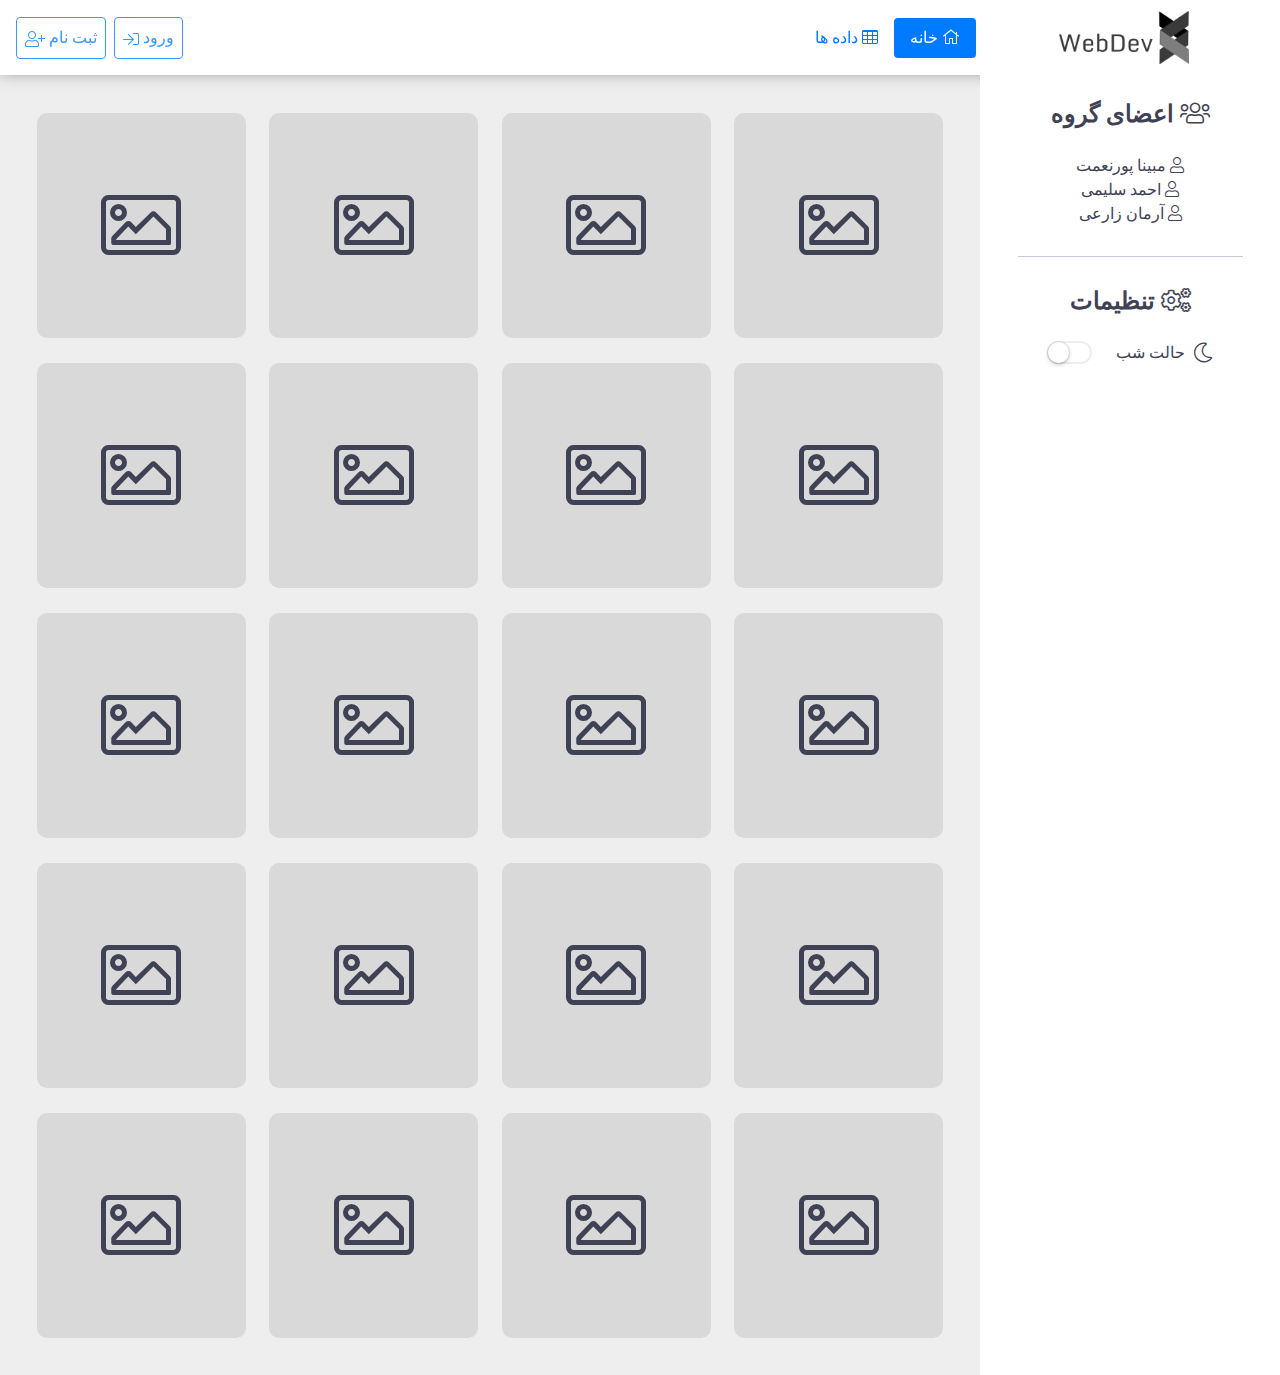
==== front/index.html @ 5ca036c7 "apply dark mode" ====
<!doctype html>
<html lang="en">
<head>
    <meta charset="UTF-8">
    <meta name="viewport"
          content="width=device-width, user-scalable=no, initial-scale=1.0, maximum-scale=1.0, minimum-scale=1.0">
    <meta http-equiv="X-UA-Compatible" content="ie=edge">
    <title>AMA Dev</title>

    <!-- Favicon -->
    <link rel="icon" type="image/png" href="images/favicon-blue.png"/>

    <!-- Fonts -->
    <link href='https://cdn.fontcdn.ir/Font/Persian/Samim/Samim.css' rel='stylesheet' type='text/css'>

    <!-- FontAwesome   -->
    <link rel="stylesheet" href="css/fontawesome.min.css">

    <!-- Bootstrap -->
    <link rel="stylesheet" href="css/bootstrap.min.css">

    <!-- IOS Switch Button -->
    <link rel="stylesheet" href="css/ios-switch-button.css">

    <link rel="stylesheet" href="css/main.css">
    <link rel="stylesheet" href="css/login-register.css">

    <script src="js/jquery-3.5.1.min.js"></script>

</head>
<body>
<nav id="top-nav" class="d-flex align-items-center navbar">
    <div class="logo-container">
        <img src="images/logo-black.png" alt="Logo" id="day-logo">
        <img src="images/logo-blue.png" alt="Logo" id="night-logo">
    </div>
    <div id="sub-menu" class="d-flex align-items-center">
        <ul class="p-2 nav nav-pills" id="pills-tab" role="tablist">
            <li class="nav-item" role="presentation">
                <a class="nav-link active" data-toggle="tab" href="#pills-home" role="tab" aria-controls="nav-home-tab" aria-selected="true"><i class="fal fa-home"></i> <span>خانه</span></a>
            </li>
            <li class="nav-item" role="presentation">
                <a class="nav-link" data-toggle="tab" href="#pills-data" role="tab" aria-controls="nav-data-tab" aria-selected="false"><i class="fal fa-table"></i> <span>داده ها</span></a>
            </li>
        </ul>
        <button class="mr-auto p-2 btn btn-outline-custom login-btn ml-2" onclick="openModal('login')"><span>ورود</span> <i class="fal fa-sign-in"></i></button>
        <button class="p-2 btn btn-outline-custom login-btn" onclick="openModal('register')"><span>ثبت نام</span> <i class="fal fa-user-plus"></i></button>
    </div>
    <i class="fal fa-bars fa-2x toggle-menu-bars" id="toggle-menu-btn" data-status=""></i>
</nav>

<aside id="sidebar">
    <h4><i class="fal fa-users"></i> اعضای گروه </h4>
    <ul class="contributors p-0 text-center list-unstyled">
        <li><i class="fal fa-user"></i> مبینا پورنعمت</li>
        <li><i class="fal fa-user"></i> احمد سلیمی</li>
        <li><i class="fal fa-user"></i> آرمان زارعی</li>
    </ul>
    <hr>
    <h4><i class="fal fa-cogs"></i> تنظیمات</h4>
    <div class="d-flex justify-content-center" id="night-mode-setting">
        <div class="ml-4 d-flex align-items-center">
            <i class="fal fa-moon night-mode-icon ml-2"></i>
            <span>حالت شب</span>
        </div>
        <div class="switch" id="switch-wrap-1">
            <input type="checkbox"  id="switch-1"/>
            <label class="toggle" for="switch-1"></label>
        </div>
    </div>
</aside>
<div id="main-container" class="tab-content">
    <div class="tab-pane fade show active" id="pills-home" role="tabpanel" aria-labelledby="pills-home-tab">
        <div class="grid-container">
            <div class="grid-item"><div class="image-container"><i class="fal fa-image"></i></div></div>
            <div class="grid-item"><div class="image-container"><i class="fal fa-image"></i></div></div>
            <div class="grid-item"><div class="image-container"><i class="fal fa-image"></i></div></div>
            <div class="grid-item"><div class="image-container"><i class="fal fa-image"></i></div></div>
            <div class="grid-item"><div class="image-container"><i class="fal fa-image"></i></div></div>
            <div class="grid-item"><div class="image-container"><i class="fal fa-image"></i></div></div>
            <div class="grid-item"><div class="image-container"><i class="fal fa-image"></i></div></div>
            <div class="grid-item"><div class="image-container"><i class="fal fa-image"></i></div></div>
            <div class="grid-item"><div class="image-container"><i class="fal fa-image"></i></div></div>
            <div class="grid-item"><div class="image-container"><i class="fal fa-image"></i></div></div>
            <div class="grid-item"><div class="image-container"><i class="fal fa-image"></i></div></div>
            <div class="grid-item"><div class="image-container"><i class="fal fa-image"></i></div></div>
            <div class="grid-item"><div class="image-container"><i class="fal fa-image"></i></div></div>
            <div class="grid-item"><div class="image-container"><i class="fal fa-image"></i></div></div>
            <div class="grid-item"><div class="image-container"><i class="fal fa-image"></i></div></div>
            <div class="grid-item"><div class="image-container"><i class="fal fa-image"></i></div></div>
            <div class="grid-item"><div class="image-container"><i class="fal fa-image"></i></div></div>
            <div class="grid-item"><div class="image-container"><i class="fal fa-image"></i></div></div>
            <div class="grid-item"><div class="image-container"><i class="fal fa-image"></i></div></div>
            <div class="grid-item"><div class="image-container"><i class="fal fa-image"></i></div></div>
        </div>
    </div>
    <div class="tab-pane fade" id="pills-data" role="tabpanel" aria-labelledby="pills-data-tab">
        <!-- TODO : Mobina -->
        Lorem ipsum dolor sit amet, consectetur adipisicing elit. Animi, ipsum natus nihil nulla pariatur sunt tempore veniam. Adipisci alias aliquam aperiam blanditiis consequatur impedit nemo quam recusandae saepe. Accusantium aperiam asperiores blanditiis consectetur deserunt dignissimos distinctio dolorem, earum eos explicabo facere facilis id impedit incidunt maiores nostrum nulla, odio pariatur repellendus, sint tenetur totam voluptas voluptatem! Ab alias animi architecto asperiores atque beatae blanditiis culpa cum deleniti dolor, doloremque ducimus eius ex facere harum in incidunt inventore magnam magni modi molestiae mollitia nam neque nobis obcaecati perferendis quae qui quibusdam quisquam recusandae reiciendis similique suscipit tempora temporibus veniam vero voluptates. Aperiam doloremque esse illo labore nostrum numquam quaerat ullam velit voluptatem. Ad aliquam architecto beatae consectetur corporis error esse est excepturi, exercitationem id itaque libero nihil, nisi nobis nostrum nulla pariatur quisquam sed sit ullam unde, ut voluptates! Aspernatur corporis impedit modi, quo ullam voluptates! Adipisci blanditiis commodi dignissimos dolorum ducimus earum, eligendi eum excepturi id illum impedit ipsam magnam maiores minus nam nemo neque nisi numquam obcaecati officiis porro possimus praesentium quaerat recusandae reiciendis rem rerum sequi similique sit ullam unde velit voluptate voluptatum. Aperiam atque aut corporis dolor eveniet incidunt iusto laborum molestias natus nisi numquam possimus quisquam, soluta sunt, tempora veniam veritatis, voluptas voluptates! Asperiores blanditiis consequatur corporis dolore eligendi, fugit, hic nostrum optio quam qui sit tempore! A accusamus, amet animi assumenda, beatae commodi cupiditate deserunt dolore earum eligendi eos esse harum hic in incidunt itaque molestiae nam nemo neque non numquam placeat possimus praesentium quam quia quis quod recusandae reiciendis sapiente sit sunt ullam vel velit voluptas voluptatem voluptates voluptatibus? A adipisci aliquam culpa facere illum, iste laborum libero maiores minus molestiae natus, nostrum porro quos reiciendis rem repellat sed sunt tenetur velit, voluptatem. Cumque, enim esse expedita inventore iure odio repellendus repudiandae voluptate? Adipisci aut beatae consequatur distinctio, earum eveniet ex explicabo harum inventore iure molestiae molestias officiis omnis placeat porro possimus quasi quis ratione recusandae repudiandae rerum sequi tempore veritatis voluptas voluptatem. Deleniti dolor dolorem facere laudantium maiores, mollitia perspiciatis quasi repellendus sunt? Adipisci atque ipsa laudantium ratione sapiente tempora ullam. At dolor facere iste obcaecati quo reiciendis rerum, vitae. Ea nesciunt ullam vero voluptatem? Adipisci delectus dolores ducimus est nobis odit qui quos unde veniam voluptate. Cumque cupiditate dignissimos doloribus ea enim ex incidunt ipsam mollitia non, possimus quod voluptatum! Culpa error incidunt inventore numquam officiis qui quos sint tempora tenetur unde. A blanditiis eaque, in incidunt nihil nisi optio quisquam quos repellendus suscipit. Aliquam architecto blanditiis dolore enim error minima natus, qui! Aspernatur ea eligendi id incidunt, iusto officia sunt vel? Alias atque blanditiis, delectus dolore doloremque ea enim, esse facere fugit ipsa libero nemo nesciunt perspiciatis, repellat reprehenderit voluptate voluptatibus voluptatum. Amet architecto asperiores aspernatur corporis debitis ipsa iusto minima molestiae natus nesciunt, odit, provident quia saepe sapiente sed sunt tenetur ut. Ad aspernatur harum minima temporibus vel? Eius facilis fugit vitae. Aperiam asperiores assumenda beatae blanditiis, consectetur corporis delectus deserunt dignissimos doloremque dolores dolorum ea eum exercitationem hic id itaque iure laudantium magnam, molestias nihil nostrum nulla omnis quaerat quod quos reiciendis rem suscipit tempora vel voluptate. Alias animi aperiam blanditiis corporis dicta dignissimos dolor dolores eveniet excepturi hic id inventore ipsa ipsum iure magnam minima molestiae molestias necessitatibus non nostrum odio omnis perspiciatis porro qui quibusdam quis quo quod, recusandae sit sunt tempora totam voluptate voluptatem. Expedita minima non soluta? Expedita illo iure praesentium quibusdam reprehenderit sunt veniam voluptatem. Alias, blanditiis esse expedita labore officiis soluta tenetur. Ad, aperiam, modi? Alias aliquam corporis cumque debitis dolorem dolores eius error eveniet harum id impedit incidunt non odio perferendis placeat quasi sapiente tempora temporibus velit veritatis vero vitae, voluptates! Aperiam corporis error excepturi exercitationem ipsum iste porro reprehenderit sunt tempore tenetur? A amet dicta dolor esse eum ipsum, iure, laboriosam maiores natus nobis, possimus repudiandae sint voluptatem. At atque consectetur cupiditate dolor fugiat laborum molestiae nulla, pariatur quia quidem quod quos repellat sapiente similique tempore vero voluptas? Aperiam assumenda facere ipsam officiis quisquam repudiandae similique tempore tenetur. Consectetur eveniet fuga id ipsa quidem recusandae veniam? Dignissimos est ipsa soluta? Ad amet aperiam architecto aspernatur beatae commodi, consectetur consequatur corporis dicta dignissimos distinctio ducimus earum eius eligendi explicabo facere fugit harum hic id illo iste magni molestias necessitatibus nihil nostrum numquam quaerat, quam quia quidem quis quos ratione sunt, totam? Ab amet architecto, asperiores blanditiis culpa cum, deserunt dicta eaque eius enim excepturi explicabo harum incidunt ipsam magni molestiae natus nemo, obcaecati omnis pariatur reiciendis repellendus rerum sequi similique suscipit ullam voluptas? A aut corporis ea error exercitationem facilis incidunt necessitatibus obcaecati odio optio placeat praesentium quasi quibusdam, rem reprehenderit sapiente totam unde voluptatum. Ab atque, commodi dolor enim exercitationem harum illum, iure molestias, non recusandae reprehenderit tempore veritatis voluptas! Ab ad adipisci alias aliquid, assumenda blanditiis dignissimos doloribus dolorum eos, est et eum fuga magnam molestias necessitatibus nisi non nulla numquam odit perspiciatis quas quis quod recusandae reiciendis saepe sint soluta suscipit tempora temporibus voluptatem? A consectetur deserunt, fugit id magnam molestiae neque perferendis sapiente tempore ut. Ad beatae blanditiis modi praesentium quas quo quos ratione suscipit. Aperiam eum excepturi magnam maxime molestias sunt tenetur vel! Assumenda atque consectetur consequuntur cum cumque dolor ea, earum eius eveniet expedita id iure libero magnam minima modi nobis non nulla pariatur quo quos rem sapiente sint sit totam ut vel voluptates voluptatum. A ab accusamus aliquam asperiores assumenda autem cumque delectus dignissimos distinctio doloribus eaque esse et exercitationem fuga natus nemo nesciunt numquam perspiciatis quae, quaerat quisquam quod quos recusandae reiciendis repellendus repudiandae soluta, sunt totam unde velit veritatis, vero vitae voluptatibus? Aliquid assumenda atque beatae corporis, cupiditate dignissimos, dolorum esse facilis labore laborum laudantium libero magnam nesciunt odio optio possimus quae vel, velit? Accusantium autem dolorum eaque ex incidunt libero magnam maiores minima nobis nostrum obcaecati quibusdam reiciendis repellat sapiente, sed, suscipit totam! Ab culpa cumque dolor dolore dolorem doloremque doloribus eius, enim, illum labore laboriosam, laborum modi natus necessitatibus optio pariatur possimus praesentium quae quaerat quasi quisquam quod reiciendis ullam voluptatibus.
    </div>
</div>
<div id="modal">
    <div class="login-parent" style="height: 100vh;">

        <nav id="login-nav" class="d-flex align-items-center navbar login-container">
            <div class="login-logo-container r-2">
                <img src="images/logo-black.png" alt="Logo" id="day-logo">
                <img src="images/logo-blue.png" alt="Logo" id="night-logo">
            </div>
            <div class="d-flex align-items-center">
    
                <button onclick="closeModal()" id="go-home" class="mr-auto p-2 ml-2 text-decoration-none btn"><span>بازگشت به خانه</span> <i
                        class="fal fa-angle-double-left"></i></button>
            </div>
        </nav>
    
        <div id="login-box" class="row login-container">
            <div class="col login-box">
                <div class="row tab-header">
                    <div class="col-6 p-0">
                        <button id="register-tab-btn" class="text-center h-100 w-100 m-0 btn btn-custom border-0 rounded-0" disabled><b>ثبت‌نام</b></button>
                    </div>
                    <div class="col-6 p-0">
                        <button id="login-tab-btn" class="text-center h-100 w-100 m-0 btn btn-custom rounded-0"><b>ورود</b></button>
                    </div>
                </div>
                <div id="register-tab" class="row form-tab">
                    <div class="m-auto">
                        <input id="register-email-input" type="email" class="form-control my-2 logreg-input login-form-item" placeholder="ایمیل">
                        <input id="register-password-input" type="password" class="form-control my-2 logreg-input login-form-item" placeholder="رمز عبور">
                        <input id="register-repeat-password-input" type="password" class="form-control my-2 logreg-input login-form-item" placeholder="تکرار رمز عبور">
                        <div class="form-check my-2">
                            <div class="float-right">
                                <input id="register-accept-rules" class="form-check-input float-right" type="checkbox" value="" id="acceptRules">
                            </div>
                            <label class="form-check-label mr-4 float-right accept-rules-label" for="acceptRules">
                                <small>
                                    قوانین و شرایط را می‌پذیرم
                                </small>
                            </label>
                        </div>
                        <button onclick="register()" type="button" class="btn btn-custom my-2 p-2 login-form-item">ثبت‌نام</button>
                    </div>
                </div>
    
                <div id="login-tab" class="row d-none form-tab">
                    <div class="m-auto">
                        <input id="login-email-input" type="email" class="form-control my-2 logreg-input login-form-item" placeholder="ایمیل">
                        <input id="login-password-input" type="password" class="form-control my-2 logreg-input login-form-item" placeholder="رمز عبور">
                        <button onclick="login()" type="button" class="btn btn-custom my-2 p-2 login-form-item">ورود</button>
                    </div>
                </div>

                <div id="alert-zone" class="row tab-footer px-2">
                </div>
            </div>
            <div id="login-image" class="col p-0">
                <div class="p-relative text-center">
                    <div class="image-text h4">عبارتی کوتاه و دلخواه که کاربر را به ثبت‌نام تشویق کند.</div>
                </div>
            </div>
        </div>
    
        <!-- Loading JS -->
        <script src="js/main.js"></script>
        <script src="js/login-register-tab-toggle.js"></script>
    </div>
</div>
<!-- Loading JS -->
<script src="js/bootstrap.min.js"></script>
<script src="js/ios-switch-button.js"></script>
<script src="js/login-register-tab-toggle.js"></script>
<script src="js/main.js"></script>
</body>
</html>
---- front/css/ios-switch-button.css ----
.switch,
.switch input,
.switch .toggle {
    /* Share Layout Settings */
    font-size: 10px;
    width: 4.5em;
    height: 2.3em;
    margin: 0;
    padding: 0;
    position: relative;
    display: inline-block;
    box-sizing: border-box;
    text-align: left;
    cursor: pointer;
    background: transparent;
    border: none;
    appearance: none;
    user-select: none;
    -webkit-tap-highlight-color: rgba(0, 0, 0, 0);
    -webkit-touch-callout: none;
    transform: translateZ(0);
}

.switch {
    /* Animations to Replace Transition Sliding */
}
.switch input, .switch .toggle {
    /* Increase hit area */
}
.switch input::after, .switch .toggle::after {
    content: "";
    position: absolute;
    top: -1.4em;
    left: -1.4em;
    bottom: -1.4em;
    right: -1.4em;
}
.switch input {
    z-index: 2;
    position: absolute;
    top: 0;
    left: 0;
    opacity: 0;
}
.switch .toggle {
    z-index: 1;
    box-shadow: inset 0 0 0 0.2em #eee;
    border-radius: 2.3em;
    transition: box-shadow 0.3s ease-in-out, padding 0.25s ease-in-out;
    transition-delay: 0s, 0s;
    /* Round Switch */
}
.switch .toggle::before {
    content: "";
    display: inline-block;
    height: 2.1em;
    width: 2.1em;
    margin: 0.1em 0 0 0.1em;
    background-color: #fff;
    border-radius: 2.1em;
    box-shadow: 0 0.2em 0.4em 0 rgba(0, 0, 0, 0.2), 0 0 0.1em 0.1em rgba(0, 0, 0, 0.1);
    transform: translateZ(0);
    transition: all 0.1s linear 0.025s;
}
.switch input:active + .toggle {
    box-shadow: inset 0 0 0 2.6285714286em #eee !important;
}
.switch input:checked + .toggle {
    box-shadow: inset 0 0 0 2.6285714286em #3699FF !important;
    padding-left: 4.4em;
}
.switch.hit input + .toggle {
    animation: slide-off 0.4s ease both;
}
.switch.hit input:checked + .toggle {
    animation: slide-on 0.4s ease both;
}
.switch input:active + .toggle::before {
    width: 2.5em;
}
.switch input:active:checked + .toggle::before {
    margin-left: -0.6em;
}

/* Animations if supported */
@keyframes slide-on {
    0% {
        padding-left: 0em;
    }
    50% {
        padding-left: 2.4em;
    }
    100% {
        padding-left: 2.4em;
    }
}
@keyframes slide-off {
    0% {
        padding-left: 2.2em;
        text-indent: 0;
    }
    50% {
        padding-left: 0em;
        text-indent: -0.2em;
    }
    100% {
        padding-left: 0em;
        text-indent: 0;
    }
}
---- front/css/main.css ----
* {
    font-family: Samim;
    direction: rtl;
}
:root {
    --blue-color: #3699FF;
    --gray-color: #3F4254;
    --gray-light-color: #a2a3b7;
    --gray-lighter-color: #dedff6;
    --dark-blue-color: #1a1a27;
}

/***************** Top Nav *****************/
#top-nav {
    background: white;
    height: 75px;
    width: 100%;
    position: fixed;
    top: 0;
    box-shadow: 0 -2px 15px 0 #929292;
    z-index: 99;
}
body.night-mode #top-nav {
    background: var(--dark-blue-color);
    box-shadow: 0 2px 15px 0 var(--dark-blue-color);
}
/* Logo */
.logo-container {
    height: 90%;
    width: 280px;
    text-align: center;
}
.logo-container img {
    height: 100%;
}
.logo-container img#night-logo {
    display: none;
}
body.night-mode .logo-container img#day-logo {
    display: none;
}
body.night-mode .logo-container img#night-logo {
    display: inline-block;
}
/* Sub Menu */
#sub-menu {
    width: calc(100% - 280px);
}
.login-btn i {
    vertical-align: middle;
}
#pills-tab a {
    transition-duration: 0.1s;
}
#pills-tab a:not(.active):hover {
    color: var(--dark-blue-color);
}
body.night-mode #pills-tab a {
    color: var(--blue-color);
}
body.night-mode #pills-tab a:hover {
    color: white;
}
body.night-mode #pills-tab a.active {
    color: white;
}
.btn-outline-custom {
    color: var(--blue-color);
    border-color: var(--blue-color);
}
.btn-outline-custom:hover {
    color: #fff;
    background-color: var(--blue-color);
    border-color: var(--blue-color);
}
body.night-mode .btn-outline-custom {
    color: #fff;
    border-color: #fff;
}
body.night-mode .btn-outline-custom:hover {
    color: var(--dark-blue-color);
    background-color: #fff;
    border-color: #fff;
}
#toggle-menu-btn {
    cursor: pointer;
    display: none;
}
body.night-mode #toggle-menu-btn {
    color: white;
}

/***************** Bottom Nav *****************/
#bottom-nav {
    background: white;
    height: 75px;
    width: 100%;
    position: fixed;
    bottom: 0;
    right: 0;
    z-index: 99;
    box-shadow: 0 -2px 15px 0 #929292;
    display: none;
}
/************* Sidebar *************/
#sidebar {
    width: 300px;
    height: calc(100% - 75px);
    background: #ffffff;
    color: var(--gray-color);
    position: fixed;
    right: 0;
    top: 75px;
    z-index: 999;
    transition: left 0.5s;
}
body.night-mode #sidebar {
    background: var(--dark-blue-color);
    color: var(--gray-light-color);
}
#sidebar h4 {
    text-align: center;
    margin: 25px 0;
    font-weight: bold;
}
#sidebar hr {
    background: var(--gray-lighter-color);
    width: 75%;
    margin: 30px auto;
}
body.night-mode #sidebar hr {
    background: var(--gray-color);
}
#night-mode-setting .night-mode-icon {
    font-size: 20px;
}
/************* Main Container *************/
#main-container {
    background: #EEEEEE;
    width: calc(100% - 300px);
    margin: 75px 300px 0 0;
}
/************* Main Page *************/
.grid-container {
    display: grid;
    grid-template-columns: 25% 25% 25% 25%;
    padding: 25px;
}
.grid-item {
    height: 250px;
    display: flex;
    justify-content: center;
    align-items: center;
}
.grid-item .image-container {
    background: #d9d9d9;
    color: var(--gray-color);
    width: 90%;
    height: 90%;
    display: flex;
    justify-content: center;
    align-items: center;
    border-radius: 10px;
    transition-duration: 0.2s;
    cursor: pointer;
}
.image-container:hover {
    box-shadow: 0 2px 8px 1px #ababab
}
.image-container i {
    font-size: 5em;
}
/************ Modal ************/
#modal {
    background: white;
    position: fixed;
    top: 0;
    left: 0;
    right: 0;
    bottom: 0;
    z-index: 999999;
    transform: scale(0);
    transition-duration: 0.25s;
}
#modal.active-modal {
    transform: scale(1);
}
/************ Responsive ************/
@media only screen and (max-width: 1000px) {
    .grid-container {
        grid-template-columns: 33.33% 33.33% 33.33%;
    }
    .grid-item {
        height: 150px;
    }
    .image-container i {
        font-size: 3.5em;
    }
}
@media only screen and (max-width: 750px) { /* For Bug Fix */
    .grid-item {
        height: 100px;
    }
    .image-container i {
        font-size: 2.3em;
    }
    .login-btn span {
        display: none;
    }
}
@media only screen and (max-width: 610px) { /* For Bug Fix */
    #sub-menu ul a.nav-link span {
        display: none;
    }
}
@media only screen and (max-width: 600px) {
    /** Submenu and Navs **/
    #sub-menu ul a.nav-link span {
        display: inline-block;
    }
    #sub-menu {
        justify-content: center !important;
        width: 100%;
        height: 75px;
        background: white;
        position: fixed;
        bottom: 0;
        right: 0;
        box-shadow: 0 -2px 15px 0 #929292;
        z-index: 99;
    }
    body.night-mode #sub-menu {
        background: var(--dark-blue-color);
        box-shadow: 0 -2px 15px 0 var(--dark-blue-color);
    }
    #sub-menu .login-btn {
        margin-right: 0 !important;
    }
    #toggle-menu-btn {
        display: block;
    }
    .logo-container {
        width: auto;
    }
    .login-btn span {
        display: inline-block;
    }
    /** Sidebar **/
    #sidebar {
        height: calc(100% - 150px);
        overflow: hidden;
        right: unset;
        left: -100%;
    }
    .open-sidebar {
        left: 0 !important;
    }
    /** Main Container **/
    #main-container {
        width: 100%;
        margin-right: 0;
    }
    /** Main Page **/
    .grid-container {
        grid-template-columns: 100%;
    }
    .grid-item {
        height: 250px;
    }
    .image-container i {
        font-size: 3.5em;
    }
}
---- front/css/login-register.css ----
/***************** Login-Register *****************/
#login-nav {
    background: transparent;
    height: 75px;
    top: 40px;
}

.login-container {
    max-width: 1000px;
    margin: auto;
}

#login-box {
    position: relative;
    top: 20vh;
}

.login-logo-container {
    height: 90%;
    text-align: center;
}

.login-logo-container img {
    height: 100%;
}
.login-logo-container img {
    height: 100%;
}
.login-logo-container img#night-logo {
    display: none;
}
body.night-mode .login-logo-container img#day-logo {
    display: none;
}
body.night-mode .login-logo-container img#night-logo {
    display: inline-block;
}

#go-home {
    color: black;
}

body.night-mode #go-home {
    color: white;
}

.login-box {
    height: 400px;
    background-color: white;
}

/* body.night-mode .login-box {
    height: 400px;
    background-color: var(--dark-blue-color);
} */

.btn-custom {
    color: white;
    background-color: var(--blue-color);
}

.btn-custom:hover {
    color: white;
    background-color: #0069d9;
}

.btn-custom:disabled {
    color: var(--blue-color);
    background-color: white;
}

/* body.night-mode .accept-rules-label {
    color: white;
}

body.night-mode .btn-custom {
    color: var(--dark-blue-color);
    background-color: white;
    border-color: white;
}
body.night-mode .btn-custom:hover {
    color: var(--dark-blue-color);
    background-color: rgb(230, 230, 230);
    border-color: rgb(230, 230, 230);
}
body.night-mode .btn-custom:active {
    color: var(--dark-blue-color) !important;
    background-color: rgb(230, 230, 230) !important;
    border-color: rgb(230, 230, 230) !important;
}
body.night-mode .btn-custom:focus {
    background-color: rgb(230, 230, 230) !important;
    box-shadow: 0 0 0 0.2rem var(--dark-blue-color);
}
body.night-mode .btn-custom:disabled {
    color: white;
    background-color: var(--dark-blue-color);
    border-color: var(--dark-blue-color);
} */

.login-form-item {
    width: 300px;
}

.tab-header {
    height: 15%;
}

.form-tab {
    height: 70%;
}

.tab-footer {
    height: 15%;
}

.login-parent {
    padding-left: 10%;
    padding-right: 10%;
    background-color: #f3f3f3;
}

body.night-mode .login-parent {
    padding-left: 10%;
    padding-right: 10%;
    background-color: var(--dark-blue-color);
}

.image-text {
    position: absolute;
    top: 50%;
    left: 50%;
    transform: translate(-50%, -50%);
}

.logreg-input {
    padding: 1.5rem !important;
}

#login-image {
    background-image: url("../images/signup-highQ-light.jpg");
    background-size: cover;
    background-position: center;
}

body.night-mode #login-image {
    background-image: url("../images/signup-highQ-dark.jpg");
    background-size: cover;
    background-position: center;
    box-shadow: -22px 0px 92px -21px #595959;
}



@media only screen and (max-width: 1000px) {
    #login-image {
        background-image: url("../images/signup-lowQ-light.jpg");
        background-size: cover;
        background-position: center;
    }
    
    body.night-mode #login-image {
        background-image: url("../images/signup-lowQ-dark.jpg");
        background-size: cover;
        background-position: center;
    }
}

body.night-mode .image-text {
    color: whitesmoke;
    text-shadow: 1px 1px black;
    position: absolute;
    top: 50%;
    left: 50%;
    transform: translate(-50%, -50%);
}

@media only screen and (max-width: 600px) {
    #login-image {
        display: none;
    }
}
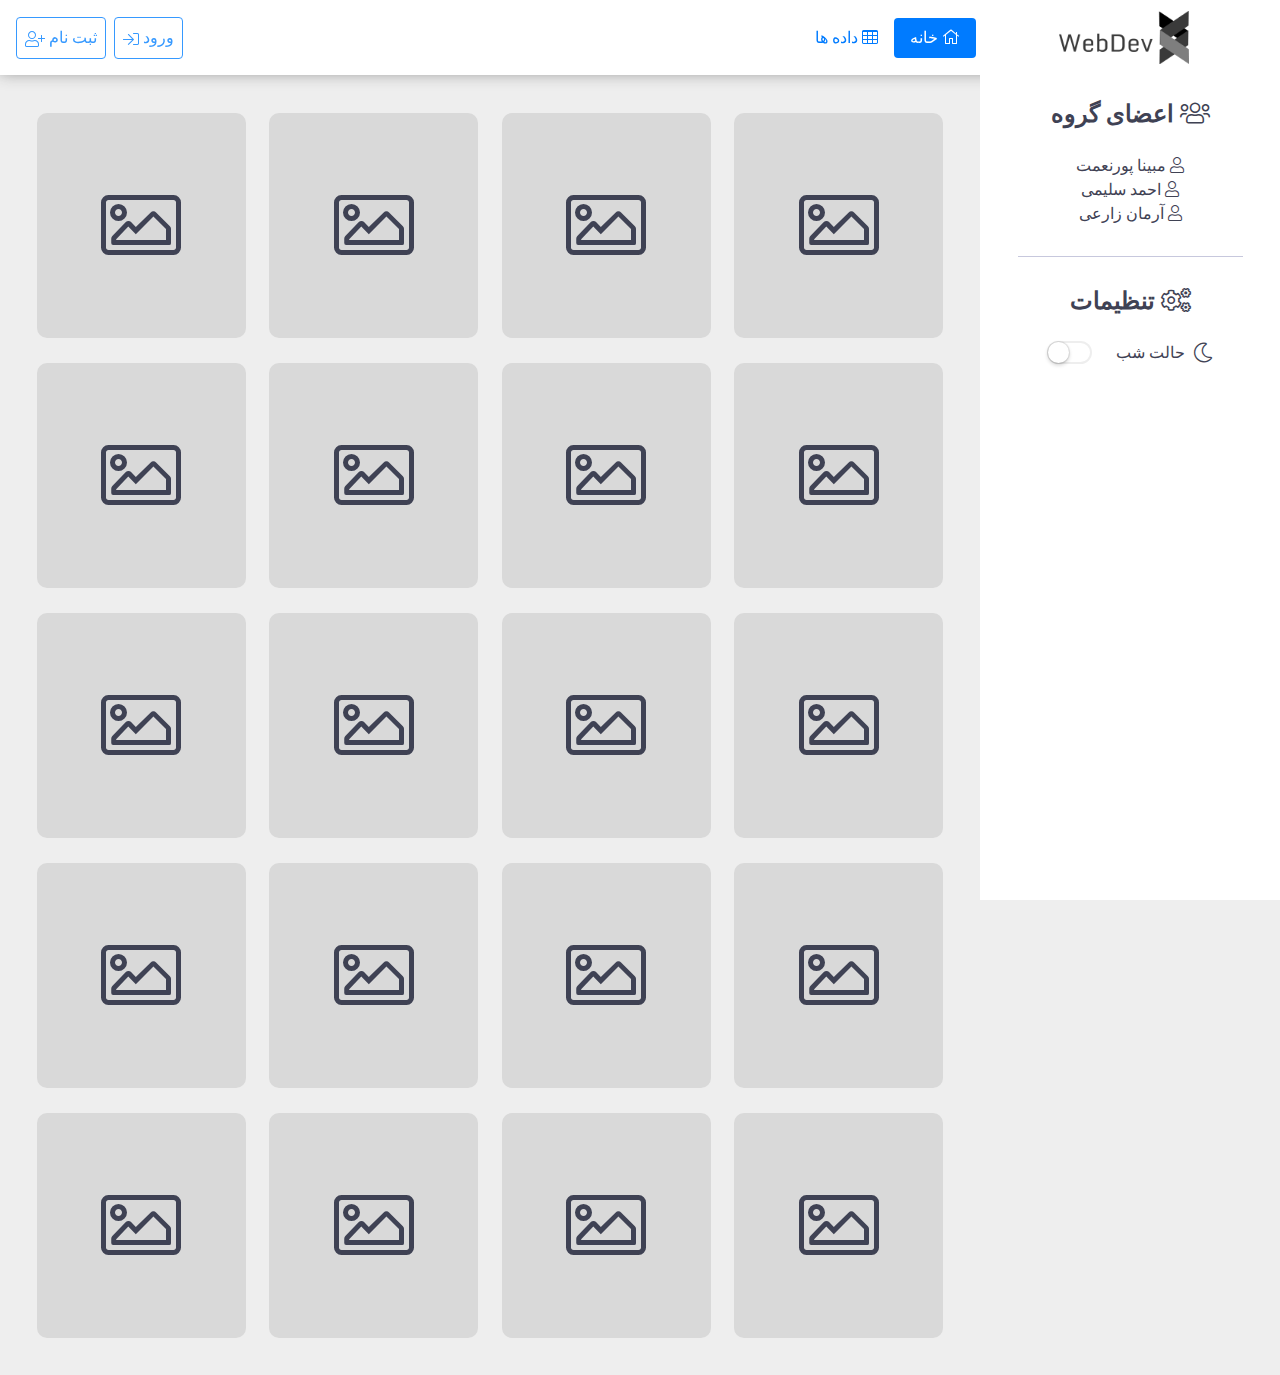
==== commit 2c94a37f: "Fix bugs" ====
--- a/front/index.html
+++ b/front/index.html
@@ -23,6 +23,9 @@
     <link rel="stylesheet" href="css/ios-switch-button.css">
 
     <link rel="stylesheet" href="css/main.css">
+
+    <link rel="stylesheet" href="css/table&card.css">
+
     <link rel="stylesheet" href="css/login-register.css">
 
     <script src="js/jquery-3.5.1.min.js"></script>
@@ -94,9 +97,147 @@
             <div class="grid-item"><div class="image-container"><i class="fal fa-image"></i></div></div>
         </div>
     </div>
-    <div class="tab-pane fade" id="pills-data" role="tabpanel" aria-labelledby="pills-data-tab">
-        <!-- TODO : Mobina -->
-        Lorem ipsum dolor sit amet, consectetur adipisicing elit. Animi, ipsum natus nihil nulla pariatur sunt tempore veniam. Adipisci alias aliquam aperiam blanditiis consequatur impedit nemo quam recusandae saepe. Accusantium aperiam asperiores blanditiis consectetur deserunt dignissimos distinctio dolorem, earum eos explicabo facere facilis id impedit incidunt maiores nostrum nulla, odio pariatur repellendus, sint tenetur totam voluptas voluptatem! Ab alias animi architecto asperiores atque beatae blanditiis culpa cum deleniti dolor, doloremque ducimus eius ex facere harum in incidunt inventore magnam magni modi molestiae mollitia nam neque nobis obcaecati perferendis quae qui quibusdam quisquam recusandae reiciendis similique suscipit tempora temporibus veniam vero voluptates. Aperiam doloremque esse illo labore nostrum numquam quaerat ullam velit voluptatem. Ad aliquam architecto beatae consectetur corporis error esse est excepturi, exercitationem id itaque libero nihil, nisi nobis nostrum nulla pariatur quisquam sed sit ullam unde, ut voluptates! Aspernatur corporis impedit modi, quo ullam voluptates! Adipisci blanditiis commodi dignissimos dolorum ducimus earum, eligendi eum excepturi id illum impedit ipsam magnam maiores minus nam nemo neque nisi numquam obcaecati officiis porro possimus praesentium quaerat recusandae reiciendis rem rerum sequi similique sit ullam unde velit voluptate voluptatum. Aperiam atque aut corporis dolor eveniet incidunt iusto laborum molestias natus nisi numquam possimus quisquam, soluta sunt, tempora veniam veritatis, voluptas voluptates! Asperiores blanditiis consequatur corporis dolore eligendi, fugit, hic nostrum optio quam qui sit tempore! A accusamus, amet animi assumenda, beatae commodi cupiditate deserunt dolore earum eligendi eos esse harum hic in incidunt itaque molestiae nam nemo neque non numquam placeat possimus praesentium quam quia quis quod recusandae reiciendis sapiente sit sunt ullam vel velit voluptas voluptatem voluptates voluptatibus? A adipisci aliquam culpa facere illum, iste laborum libero maiores minus molestiae natus, nostrum porro quos reiciendis rem repellat sed sunt tenetur velit, voluptatem. Cumque, enim esse expedita inventore iure odio repellendus repudiandae voluptate? Adipisci aut beatae consequatur distinctio, earum eveniet ex explicabo harum inventore iure molestiae molestias officiis omnis placeat porro possimus quasi quis ratione recusandae repudiandae rerum sequi tempore veritatis voluptas voluptatem. Deleniti dolor dolorem facere laudantium maiores, mollitia perspiciatis quasi repellendus sunt? Adipisci atque ipsa laudantium ratione sapiente tempora ullam. At dolor facere iste obcaecati quo reiciendis rerum, vitae. Ea nesciunt ullam vero voluptatem? Adipisci delectus dolores ducimus est nobis odit qui quos unde veniam voluptate. Cumque cupiditate dignissimos doloribus ea enim ex incidunt ipsam mollitia non, possimus quod voluptatum! Culpa error incidunt inventore numquam officiis qui quos sint tempora tenetur unde. A blanditiis eaque, in incidunt nihil nisi optio quisquam quos repellendus suscipit. Aliquam architecto blanditiis dolore enim error minima natus, qui! Aspernatur ea eligendi id incidunt, iusto officia sunt vel? Alias atque blanditiis, delectus dolore doloremque ea enim, esse facere fugit ipsa libero nemo nesciunt perspiciatis, repellat reprehenderit voluptate voluptatibus voluptatum. Amet architecto asperiores aspernatur corporis debitis ipsa iusto minima molestiae natus nesciunt, odit, provident quia saepe sapiente sed sunt tenetur ut. Ad aspernatur harum minima temporibus vel? Eius facilis fugit vitae. Aperiam asperiores assumenda beatae blanditiis, consectetur corporis delectus deserunt dignissimos doloremque dolores dolorum ea eum exercitationem hic id itaque iure laudantium magnam, molestias nihil nostrum nulla omnis quaerat quod quos reiciendis rem suscipit tempora vel voluptate. Alias animi aperiam blanditiis corporis dicta dignissimos dolor dolores eveniet excepturi hic id inventore ipsa ipsum iure magnam minima molestiae molestias necessitatibus non nostrum odio omnis perspiciatis porro qui quibusdam quis quo quod, recusandae sit sunt tempora totam voluptate voluptatem. Expedita minima non soluta? Expedita illo iure praesentium quibusdam reprehenderit sunt veniam voluptatem. Alias, blanditiis esse expedita labore officiis soluta tenetur. Ad, aperiam, modi? Alias aliquam corporis cumque debitis dolorem dolores eius error eveniet harum id impedit incidunt non odio perferendis placeat quasi sapiente tempora temporibus velit veritatis vero vitae, voluptates! Aperiam corporis error excepturi exercitationem ipsum iste porro reprehenderit sunt tempore tenetur? A amet dicta dolor esse eum ipsum, iure, laboriosam maiores natus nobis, possimus repudiandae sint voluptatem. At atque consectetur cupiditate dolor fugiat laborum molestiae nulla, pariatur quia quidem quod quos repellat sapiente similique tempore vero voluptas? Aperiam assumenda facere ipsam officiis quisquam repudiandae similique tempore tenetur. Consectetur eveniet fuga id ipsa quidem recusandae veniam? Dignissimos est ipsa soluta? Ad amet aperiam architecto aspernatur beatae commodi, consectetur consequatur corporis dicta dignissimos distinctio ducimus earum eius eligendi explicabo facere fugit harum hic id illo iste magni molestias necessitatibus nihil nostrum numquam quaerat, quam quia quidem quis quos ratione sunt, totam? Ab amet architecto, asperiores blanditiis culpa cum, deserunt dicta eaque eius enim excepturi explicabo harum incidunt ipsam magni molestiae natus nemo, obcaecati omnis pariatur reiciendis repellendus rerum sequi similique suscipit ullam voluptas? A aut corporis ea error exercitationem facilis incidunt necessitatibus obcaecati odio optio placeat praesentium quasi quibusdam, rem reprehenderit sapiente totam unde voluptatum. Ab atque, commodi dolor enim exercitationem harum illum, iure molestias, non recusandae reprehenderit tempore veritatis voluptas! Ab ad adipisci alias aliquid, assumenda blanditiis dignissimos doloribus dolorum eos, est et eum fuga magnam molestias necessitatibus nisi non nulla numquam odit perspiciatis quas quis quod recusandae reiciendis saepe sint soluta suscipit tempora temporibus voluptatem? A consectetur deserunt, fugit id magnam molestiae neque perferendis sapiente tempore ut. Ad beatae blanditiis modi praesentium quas quo quos ratione suscipit. Aperiam eum excepturi magnam maxime molestias sunt tenetur vel! Assumenda atque consectetur consequuntur cum cumque dolor ea, earum eius eveniet expedita id iure libero magnam minima modi nobis non nulla pariatur quo quos rem sapiente sint sit totam ut vel voluptates voluptatum. A ab accusamus aliquam asperiores assumenda autem cumque delectus dignissimos distinctio doloribus eaque esse et exercitationem fuga natus nemo nesciunt numquam perspiciatis quae, quaerat quisquam quod quos recusandae reiciendis repellendus repudiandae soluta, sunt totam unde velit veritatis, vero vitae voluptatibus? Aliquid assumenda atque beatae corporis, cupiditate dignissimos, dolorum esse facilis labore laborum laudantium libero magnam nesciunt odio optio possimus quae vel, velit? Accusantium autem dolorum eaque ex incidunt libero magnam maiores minima nobis nostrum obcaecati quibusdam reiciendis repellat sapiente, sed, suscipit totam! Ab culpa cumque dolor dolore dolorem doloremque doloribus eius, enim, illum labore laboriosam, laborum modi natus necessitatibus optio pariatur possimus praesentium quae quaerat quasi quisquam quod reiciendis ullam voluptatibus.
+    <div class="tab-pane fade table-div data-tab" id="pills-data" role="tabpanel" aria-labelledby="pills-data-tab">
+        <table class="table table-bordered table-striped table-hover data-tbl">
+            <tr>
+              <th>رتبه</th>
+              <th>نام تیم</th>
+              <th>نام دانشگاه و کشور</th>
+              <th>امتیاز</th>
+            </tr>
+            <tr>
+                <td>1</td>
+                <td>کوشا جان</td>
+                <td>دانشگاه صنعتی شریف، ایران</td>
+                <td>1305</td>
+            </tr>
+            <tr>
+                <td>2</td>
+                <td>مبارزین تنها</td>
+                <td>دانشگاه امیرکبیر، ایران</td>
+                <td>1270</td>
+            </tr>
+            <tr>
+                <td>3</td>
+                <td>حاجی درچه ای</td>
+                <td>دانشگاه علوم پزشکی اصفهان، ایران</td>
+                <td>1250</td>
+            </tr>
+            <tr>
+                <td>4</td>
+                <td>عدالت و آزادی</td>
+                <td>دانشگاه آزاد قزوین، ایران</td>
+                <td>1105</td>
+            </tr>
+            <tr>
+                <td>5</td>
+                <td>Beatles</td>
+                <td>دانشگاه ملی شوچنکو، اوکراین</td>
+                <td>940</td>
+            </tr>
+            <tr>
+                <td>6</td>
+                <td>الگل</td>
+                <td>دانشگاه آزاد اسلامی واحد علوم تحقیقات، ایران</td>
+                <td>925</td>
+            </tr>
+            <tr>
+                <td>7</td>
+                <td>عمال مناجم البیانات</td>
+                <td>دانشگاه علم و صنعت اردن، اردن</td>
+                <td>870</td>
+            </tr>
+        </table>
+        <div class="allCards">
+            <div class="card bg-light mb-3 crd">
+                <div class="flex-cards-container"> 
+                    <div class="right-direction">رتبه</div> 
+                    <div class="right-direction"><b>نام تیم</b></div> 
+                    <div class="right-direction">نام دانشگاه و کشور</div>  
+                    <div class="right-direction"><b>امتیاز</b></div> 
+                    <div class="left-direction">1</div> 
+                    <div class="left-direction"><b>کوشا جان</b></div> 
+                    <div class="left-direction">دانشگاه صنعتی شریف، ایران</div>  
+                    <div class="left-direction"><b>1305</b></div>  
+                </div> 
+            </div>
+            <div class="card bg-light mb-3 crd">
+                <div class="flex-cards-container"> 
+                    <div class="right-direction">رتبه</div> 
+                    <div class="right-direction"><b>نام تیم</b></div> 
+                    <div class="right-direction">نام دانشگاه و کشور</div>  
+                    <div class="right-direction"><b>امتیاز</b></div> 
+                    <div class="left-direction">2</div> 
+                    <div class="left-direction"><b>مبارزین تنها</b></div> 
+                    <div class="left-direction">دانشگاه امیرکبیر، ایران</div>  
+                    <div class="left-direction"><b>1270</b></div>  
+                </div> 
+            </div>
+            <div class="card bg-light mb-3 crd">
+                <div class="flex-cards-container"> 
+                    <div class="right-direction">رتبه</div> 
+                    <div class="right-direction"><b>نام تیم</b></div> 
+                    <div class="right-direction">نام دانشگاه و کشور</div>  
+                    <div class="right-direction"><b>امتیاز</b></div> 
+                    <div class="left-direction">3</div> 
+                    <div class="left-direction"><b>حاجی درچه ای</b></div> 
+                    <div class="left-direction">دانشگاه علوم پزشکی اصفهان، ایران</div>  
+                    <div class="left-direction"><b>1250</b></div> 
+                </div> 
+            </div>
+            <div class="card bg-light mb-3 crd">
+                <div class="flex-cards-container"> 
+                    <div class="right-direction">رتبه</div> 
+                    <div class="right-direction"><b>نام تیم</b></div> 
+                    <div class="right-direction">نام دانشگاه و کشور</div>  
+                    <div class="right-direction"><b>امتیاز</b></div> 
+                    <div class="left-direction">4</div> 
+                    <div class="left-direction"><b>عدالت و آزادی</b></div> 
+                    <div class="left-direction">دانشگاه آزاد قزوین، ایران</div>  
+                    <div class="left-direction"><b>1105</b></div> 
+                </div> 
+            </div>
+            <div class="card bg-light mb-3 crd">
+                <div class="flex-cards-container"> 
+                    <div class="right-direction">رتبه</div> 
+                    <div class="right-direction"><b>نام تیم</b></div> 
+                    <div class="right-direction">نام دانشگاه و کشور</div>  
+                    <div class="right-direction"><b>امتیاز</b></div> 
+                    <div class="left-direction">5</div> 
+                    <div class="left-direction"><b>Beatles</b></div> 
+                    <div class="left-direction">دانشگاه ملی شوچنکو، اوکراین</div>  
+                    <div class="left-direction"><b>940</b></div> 
+                </div> 
+            </div>
+            <div class="card bg-light mb-3 crd">
+                <div class="flex-cards-container"> 
+                    <div class="right-direction">رتبه</div> 
+                    <div class="right-direction"><b>نام تیم</b></div> 
+                    <div class="right-direction">نام دانشگاه و کشور</div>  
+                    <div class="right-direction"><b>امتیاز</b></div> 
+                    <div class="left-direction">6</div> 
+                    <div class="left-direction"><b>الگل</b></div> 
+                    <div class="left-direction">دانشگاه آزاد اسلامی واحد علوم تحقیقات، ایران</div>  
+                    <div class="left-direction"><b>925</b></div> 
+                </div> 
+            </div>
+            <div class="card bg-light mb-3 crd">
+                <div class="flex-cards-container"> 
+                    <div class="right-direction">رتبه</div> 
+                    <div class="right-direction"><b>نام تیم</b></div> 
+                    <div class="right-direction">نام دانشگاه و کشور</div>  
+                    <div class="right-direction"><b>امتیاز</b></div> 
+                    <div class="left-direction">7</div> 
+                    <div class="left-direction"><b>عمال مناجم البیانات</b></div> 
+                    <div class="left-direction">دانشگاه علم و صنعت اردن، اردن</div>  
+                    <div class="left-direction"><b>870</b></div> 
+                </div> 
+            </div>
+        </div>
+        <div id="data-buttons-container">
+            <div class="bd-highlight prev-flex">قبلی</div>
+            <div class="bd-highlight next-flex">بعدی</div>
+        </div>
     </div>
 </div>
 <div id="modal">
@@ -118,10 +259,10 @@
             <div class="col login-box">
                 <div class="row tab-header">
                     <div class="col-6 p-0">
-                        <button id="register-tab-btn" class="text-center h-100 w-100 m-0 btn btn-custom border-0 rounded-0" disabled><b>ثبت‌نام</b></button>
+                        <button id="register-tab-btn" class="text-center h-100 w-100 m-0 btn btn-primary border-0 rounded-0" disabled><b>ثبت‌نام</b></button>
                     </div>
                     <div class="col-6 p-0">
-                        <button id="login-tab-btn" class="text-center h-100 w-100 m-0 btn btn-custom rounded-0"><b>ورود</b></button>
+                        <button id="login-tab-btn" class="text-center h-100 w-100 m-0 btn btn-primary rounded-0"><b>ورود</b></button>
                     </div>
                 </div>
                 <div id="register-tab" class="row form-tab">
@@ -139,15 +280,15 @@
                                 </small>
                             </label>
                         </div>
-                        <button onclick="register()" type="button" class="btn btn-custom my-2 p-2 login-form-item">ثبت‌نام</button>
+                        <button onclick="register()" type="button" class="btn btn-primary my-2 p-2 login-form-item">ثبت‌نام</button>
                     </div>
                 </div>
     
-                <div id="login-tab" class="row d-none form-tab">
+                <div id="login-tab" class="row form-tab" style="display: none;">
                     <div class="m-auto">
                         <input id="login-email-input" type="email" class="form-control my-2 logreg-input login-form-item" placeholder="ایمیل">
                         <input id="login-password-input" type="password" class="form-control my-2 logreg-input login-form-item" placeholder="رمز عبور">
-                        <button onclick="login()" type="button" class="btn btn-custom my-2 p-2 login-form-item">ورود</button>
+                        <button onclick="login()" type="button" class="btn btn-primary my-2 p-2 login-form-item">ورود</button>
                     </div>
                 </div>
 
@@ -156,14 +297,11 @@
             </div>
             <div id="login-image" class="col p-0">
                 <div class="p-relative text-center">
-                    <div class="image-text h4">عبارتی کوتاه و دلخواه که کاربر را به ثبت‌نام تشویق کند.</div>
-                </div>
-            </div>
-        </div>
-    
-        <!-- Loading JS -->
-        <script src="js/main.js"></script>
-        <script src="js/login-register-tab-toggle.js"></script>
+                    <div id="register-text" class="image-text h4">عبارتی کوتاه و دلخواه که کاربر را به ثبت‌نام تشویق کند.</div>
+                    <div id="login-text" class="image-text h4" style="display: none;">عبارتی کوتاه و دلخواه که کاربر را به ورود تشویق کند.</div>
+                </div>
+            </div>
+        </div>
     </div>
 </div>
 <!-- Loading JS -->
@@ -171,5 +309,6 @@
 <script src="js/ios-switch-button.js"></script>
 <script src="js/login-register-tab-toggle.js"></script>
 <script src="js/main.js"></script>
+<script src="js/login-register-tab-toggle.js"></script>
 </body>
 </html>--- a/front/css/main.css
+++ b/front/css/main.css
@@ -9,7 +9,9 @@
     --gray-lighter-color: #dedff6;
     --dark-blue-color: #1a1a27;
 }
-
+body {
+    background: #EEEEEE;
+}
 /***************** Top Nav *****************/
 #top-nav {
     background: white;
@@ -139,6 +141,7 @@
     background: #EEEEEE;
     width: calc(100% - 300px);
     margin: 75px 300px 0 0;
+    overflow: hidden;
 }
 /************* Main Page *************/
 .grid-container {
@@ -261,6 +264,9 @@
         margin-right: 0;
     }
     /** Main Page **/
+    #pills-home {
+        margin-bottom: 100px;
+    }
     .grid-container {
         grid-template-columns: 100%;
     }
@@ -270,4 +276,4 @@
     .image-container i {
         font-size: 3.5em;
     }
-}+}
--- a/front/css/table&card.css
+++ b/front/css/table&card.css
@@ -0,0 +1,122 @@
+
+
+/** Data page **/
+.data-tab {
+    margin-bottom: 200px;
+}
+.data-tbl{
+    width: 70% !important;
+    margin: 50px auto 30px;
+}
+.data-tbl th {
+    background-color: #f0f2f5 !important;
+    text-align: center;
+}
+.data-tbl tr {
+    height: 50px;
+    text-align: center;
+}
+.data-tbl tr:nth-child(even) {
+    background-color: white;
+    font-size: 14px;
+}
+.data-tbl tr:nth-child(odd) {
+    background-color: #f2f2f2 !important;
+    font-size: 14px;
+}
+body.night-mode .data-tbl th{
+    background-color: #4d4d4d !important;
+    color: white !important;
+}
+body.night-mode .data-tbl tr:nth-child(odd) {
+    background-color: #262626 !important;
+    color: rgba(245, 245, 245, 0.897);
+}
+body.night-mode .data-tbl tr:nth-child(even) {
+    background-color: #1a1a1a !important;
+    color: rgba(245, 245, 245, 0.897);
+}
+#data-buttons-container {
+    width: 70%;
+    margin: 10px auto;
+}
+#data-buttons-container .prev-flex, #data-buttons-container .next-flex {
+    border: 1px solid #808080;
+    color: #808080;
+    padding: 7px 20px;
+    border-radius: 5px;
+    cursor: pointer;
+    transition-duration: 0.2s;
+}
+#data-buttons-container .prev-flex:hover, #data-buttons-container .next-flex:hover {
+    background: #808080;
+    color: white;
+}
+.prev-flex {
+    float: right;
+}
+.next-flex {
+    float: left;
+}
+body.night-mode #data-buttons-container .prev-flex, body.night-mode #data-buttons-container .next-flex {
+     border: 1px solid #262626;
+     color: #262626;
+ }
+body.night-mode #data-buttons-container .prev-flex:hover, body.night-mode #data-buttons-container .next-flex:hover {
+    background: #262626;
+    color: white;
+}
+.allCards {
+    width: 70%;
+    display: none;
+    margin-left: auto;
+    margin-right: auto;
+    margin-bottom: 5%;
+}
+.flex-cards-container { 
+    display: flex; 
+    width: 100%;
+    height:180px; 
+    margin-top: auto;
+    margin-bottom: auto;
+    margin-left: auto;
+    margin-right: auto;
+    flex-flow: column wrap; 
+    background-color: white; 
+    align-content: space-between;
+    border-radius: 5px;
+} 
+.flex-cards-container > div { 
+    background-color: #fff;
+    margin: 5px; 
+    text-align: center; 
+    line-height: 35px; 
+    font-size: 10px; 
+} 
+body.night-mode .flex-cards-container {
+    background-color: #343a40 !important;
+}
+body.night-mode .flex-cards-container > div {
+    background-color: #343a40 !important;
+    color: whitesmoke !important;
+}
+.right-direction {
+    text-align: right !important;
+    padding-right: 7px !important;
+    width: 90px !important;
+}
+.left-direction {
+    text-align: left !important;
+    padding-left: 7px !important;
+}
+@media only screen and (max-width: 600px) {
+    .data-tbl {
+        display: none !important;
+    }
+    .allCards {
+        display: block !important;
+    }
+    .tab-pane {
+        margin-top: 20px;
+    }
+}
--- a/front/css/login-register.css
+++ b/front/css/login-register.css
@@ -48,56 +48,9 @@
 .login-box {
     height: 400px;
     background-color: white;
+    min-width: 350px;
+    max-width: 400px;
 }
-
-/* body.night-mode .login-box {
-    height: 400px;
-    background-color: var(--dark-blue-color);
-} */
-
-.btn-custom {
-    color: white;
-    background-color: var(--blue-color);
-}
-
-.btn-custom:hover {
-    color: white;
-    background-color: #0069d9;
-}
-
-.btn-custom:disabled {
-    color: var(--blue-color);
-    background-color: white;
-}
-
-/* body.night-mode .accept-rules-label {
-    color: white;
-}
-
-body.night-mode .btn-custom {
-    color: var(--dark-blue-color);
-    background-color: white;
-    border-color: white;
-}
-body.night-mode .btn-custom:hover {
-    color: var(--dark-blue-color);
-    background-color: rgb(230, 230, 230);
-    border-color: rgb(230, 230, 230);
-}
-body.night-mode .btn-custom:active {
-    color: var(--dark-blue-color) !important;
-    background-color: rgb(230, 230, 230) !important;
-    border-color: rgb(230, 230, 230) !important;
-}
-body.night-mode .btn-custom:focus {
-    background-color: rgb(230, 230, 230) !important;
-    box-shadow: 0 0 0 0.2rem var(--dark-blue-color);
-}
-body.night-mode .btn-custom:disabled {
-    color: white;
-    background-color: var(--dark-blue-color);
-    border-color: var(--dark-blue-color);
-} */
 
 .login-form-item {
     width: 300px;
@@ -180,4 +133,8 @@
     #login-image {
         display: none;
     }
+
+    .login-box {
+        max-width: 100%;
+    }
 }